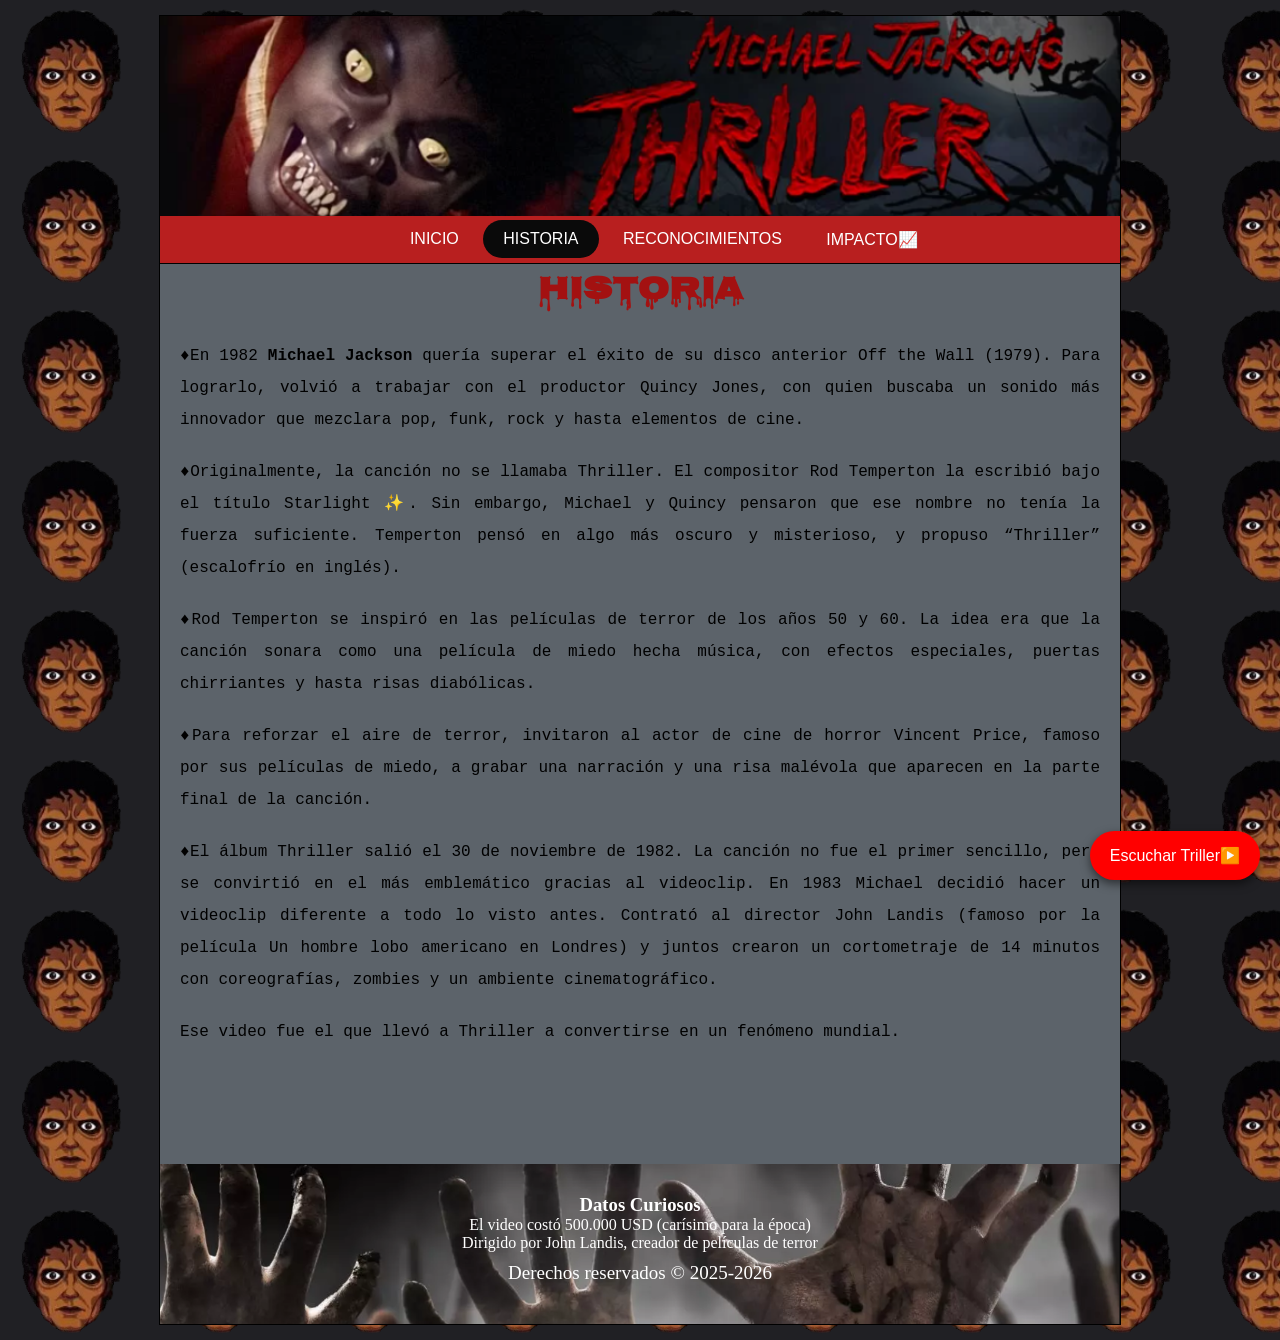
==== historia.html @ c6331d2a "first commit" ====
<!DOCTYPE html>
<html lang="es">
<head>
  <meta charset="UTF-8">
  <title>MJ:REYDELPOP</title>
  <link rel="stylesheet" href="miestilo.css">
  <link rel="stylesheet" href="/historia.css">   
<link href="https://fonts.googleapis.com/css2?family=Nosifer&display=swap" rel="stylesheet">

</head>
<body>
  
  <div id="contenedor">
    <header id="cabecera">      
    </header>
    <button id="btn-musica">Escuchar Triller▶️</button>
<script>
  document.getElementById("btn-musica").addEventListener("click", function() {  
    window.open("https://www.youtube.com/watch?v=sOnqjkJTMaA", "_blank");
  });
</script>
<nav class="menu">
  <ul>
    <li><a href="index.html" id="btn-inicio">INICIO</a></li>
    <li><a class="activo" href="historia.html" id="btn-historia">HISTORIA</a></li>
    <li><a href="reconocimientos.html" id="btn-reconocimientos">RECONOCIMIENTOS</a></li>
    <li><a href="impacto.html" id="btn-impacto">IMPACTO📈</a></li>
  </ul>
</nav>

<header>
  <h1>HISTORIA</h1>
  <p>♦En 1982 <b>Michael Jackson</b> quería superar el éxito de su disco anterior Off the Wall (1979). Para lograrlo, volvió a trabajar con el productor Quincy Jones, con quien buscaba un sonido más innovador que mezclara pop, funk, rock y hasta elementos de cine.</p>
  <p>♦Originalmente, la canción no se llamaba Thriller. El compositor Rod Temperton la escribió bajo el título Starlight ✨.
     Sin embargo, Michael y Quincy pensaron que ese nombre no tenía la fuerza suficiente. Temperton pensó en algo más oscuro y misterioso, y propuso “Thriller” (escalofrío en inglés). </p>
  <p>♦Rod Temperton se inspiró en las películas de terror de los años 50 y 60. La idea era que la canción sonara como una película de miedo hecha música, con efectos especiales, puertas chirriantes y hasta risas diabólicas.</p> 
  <p>♦Para reforzar el aire de terror, invitaron al actor de cine de horror Vincent Price, famoso por sus películas de miedo, a grabar una narración y una risa malévola que aparecen en la parte final de la canción.</p>    
  <p>♦El álbum Thriller salió el 30 de noviembre de 1982. La canción no fue el primer sencillo, pero se convirtió en el más emblemático gracias al videoclip.
    En 1983 Michael decidió hacer un videoclip diferente a todo lo visto antes. Contrató al director John Landis (famoso por la película Un hombre lobo americano en Londres) y juntos crearon un cortometraje de 14 minutos con coreografías, zombies y un ambiente cinematográfico.</p>
 <p>Ese video fue el que llevó a Thriller a convertirse en un fenómeno mundial.</p>
  </section>
  </header>

  <div class="zona_inferior">
   <aside id="columna">
      <h3>Datos Curiosos</h3>
      <blockquote>El video costó 500.000 USD (carísimo para la época)</blockquote>
      <blockquote>Dirigido por John Landis, creador de películas de terror</blockquote>
   </aside>
    <footer id="pie">
      Derechos reservados &copy; 2025-2026
    </footer>
  </div>
</body>
</html>
---- miestilo.css ----
* {
  margin: 0;
  padding: 0;
}
header{
  height: 90px;
}

h1 
{ 
  font-family: nosifer, bold;
  color:rgb(163, 17, 17);
  text-align: center;
}

p
{
    font-family:'Courier New', Courier, monospace;
    font: 90px;
    text-align: justify;
    margin: 20px;
    color: #000;
    line-height: 2.0;
}

body {
  text-align: center;
  background-color:  #202024;
  margin: 0;
  padding: 0;
   background-image: url(/pictures/fondo1.png);
  background-repeat: repeat;
  background-size: 150px;
}
#contenedor {
  width: 960px;
  margin: 15px auto;
  border: 1px solid #000;
}
#cabecera {
  width: 100%;                  
  height: 200px;               
  background: url(/pictures/mj\ triller.png) no-repeat center center;
  background-size: cover;
}

nav.menu{
    border-bottom: 1px solid #000;
    position: relative;
    background-color: #b81f1f;
    padding: 4px;
    font-family:'Segoe UI', Tahoma, Geneva, Verdana, sans-serif;
}
nav.menu ul{
    position: relative;
    width: 105%;
}
nav.menu ul li{
    position: relative;
    display: inline-block;
    vertical-align: top;
    list-style: none;   
}

nav.menu ul li a{
    display: block;
    position: relative;
    text-decoration: none;
    padding: 10px 20px;
    color: #fff;
}
nav.menu ul li a:hover,
nav.menu ul li a.activo{
    background-color: #0a0a0a;
    border-radius: 20px;
    border-style: hidden;
}

#pie {
  background-color: #171414;
  color: white;
  clear: both;
  text-align: center;
  padding: 20px;
  border-top: none;
}
article {
  background: #7d6c6c;       
  border: 1px solid #9c3333; 
  padding: 20px;             
  margin-bottom: 0px;    
  color: #fff;
  box-shadow: none; 
     
}

article footer {
  text-align: right;
  background-color: #7d6c6c;       
  padding: 20px;             
  margin-bottom: 15px;
  color: #fff;

}

time {
  color: #000000;

}
figcaption {
  font: italic 14px verdana, sans-serif;
}
#btn-musica {
    position: fixed;
    bottom: 20px;
    right: 20px;
    background: red;
    color: white;
    border: none;
    padding: 15px 20px;
    border-radius: 50px;
    font-size: 16px;
    cursor: pointer;
    box-shadow: 0px 4px 10px rgba(0,0,0,0.5);
    transition: transform 0.2s ease;
  }

  #btn-musica:hover {
    transform: scale(1.1);
    background: darkred;
  }
 
aside blockquote{
  background-color: #fff;
  box-shadow: none; 
  
}
aside h3{
  background-color: #ffffff;
  box-shadow: none; 
  
}
aside #columna{
  width: 960px;
  height: 54,60px;
}
---- historia.css ----
header {
  background-color: rgb(92, 99, 106);
  height: 900px;
}


.zona_inferior {
  position: relative;
  background-image: url(/pictures/manos.png);
  background-size: cover;
  background-repeat: no-repeat;
  background-position: center;
  text-align: center;
  padding: 30px 20px;
  z-index: 1;
}

aside  blockquote{
  color: white;
  background: none;       
  border: none;           
  box-shadow: none;       
}


#pie {
  color: white;           
  text-align: center;
  padding: 10px;
  font-size: 19px;
  background: none;
}
#columna h3{
    background: none;
    color: white;
}

#columna {
  color: rgb(11, 11, 11);
}

.zona_inferior {
  background-image: url(/pictures/manos.png);
  background-size: cover;
  background-repeat: no-repeat;
  background-position: center;
  padding: 30px 20px;
  text-align: center;
  color: white;
  position: relative;
  z-index: 1;
}


body {
  background-color: #202024;
}
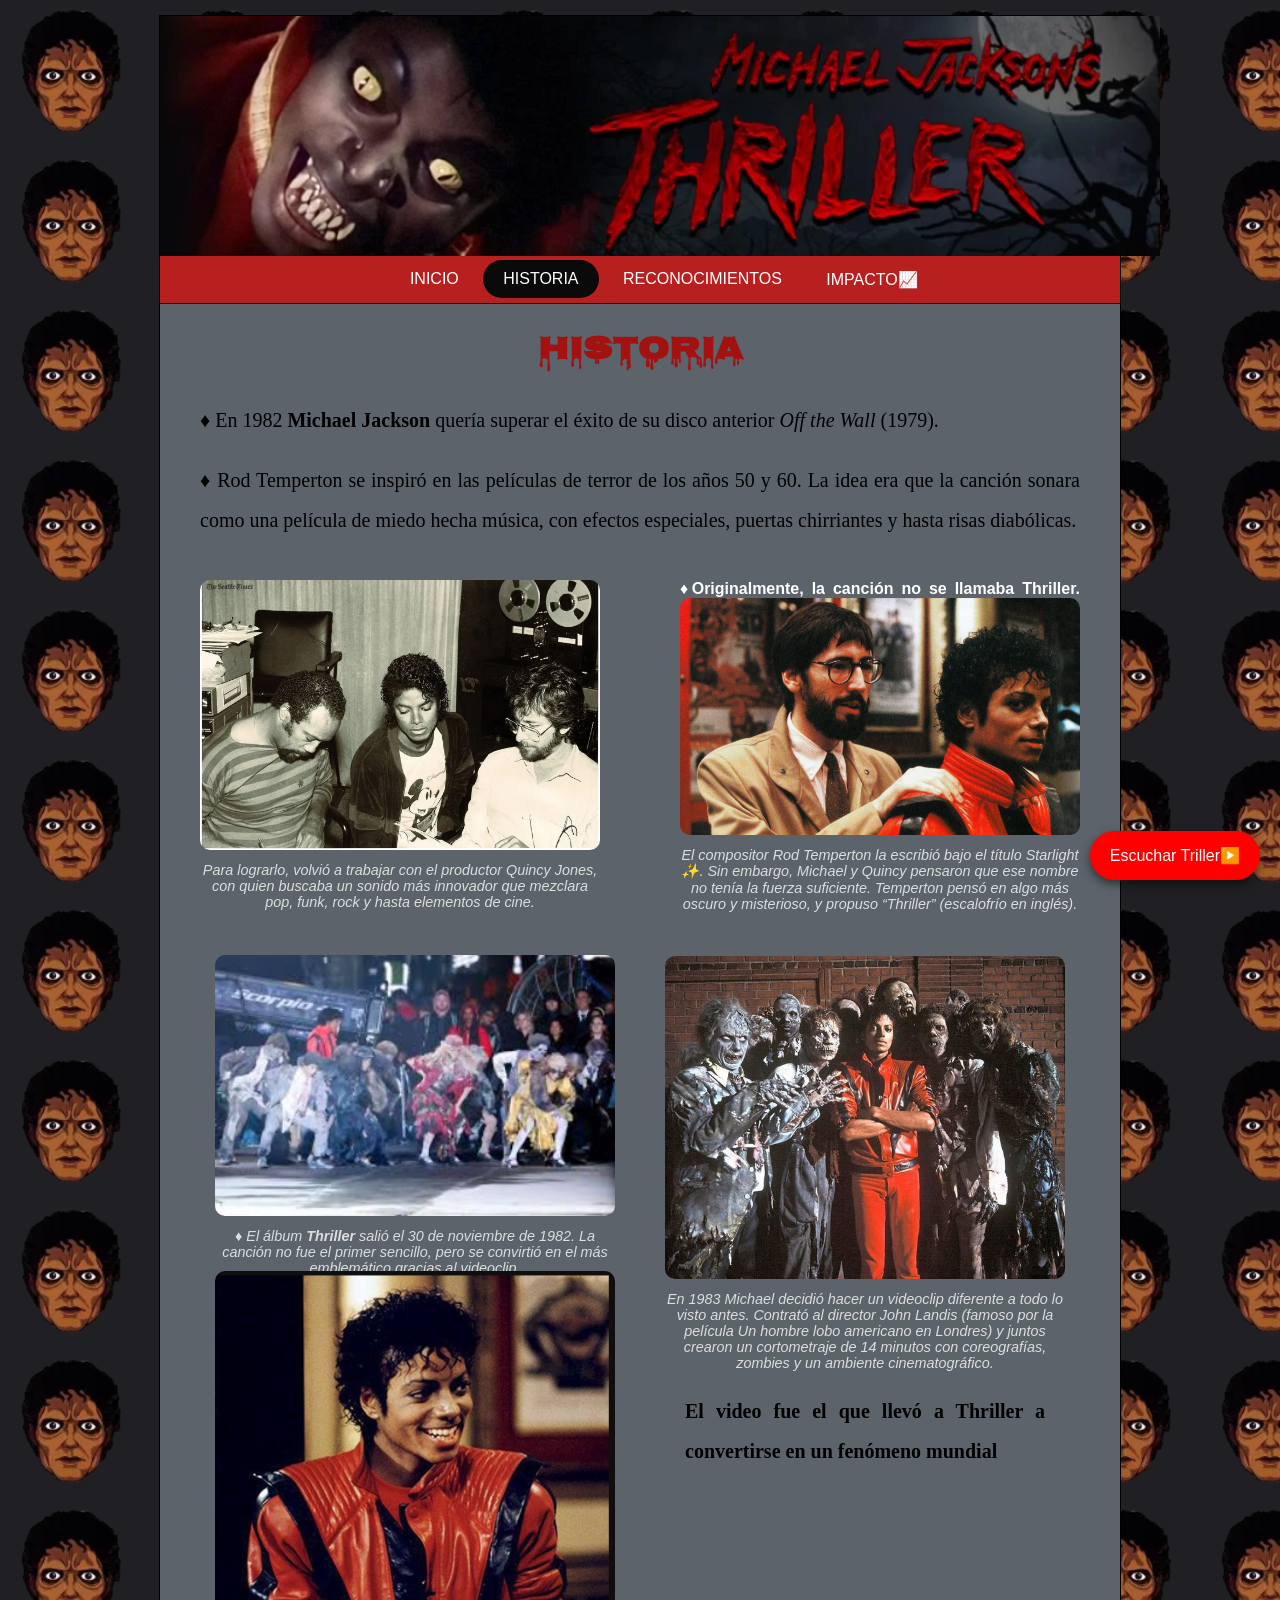
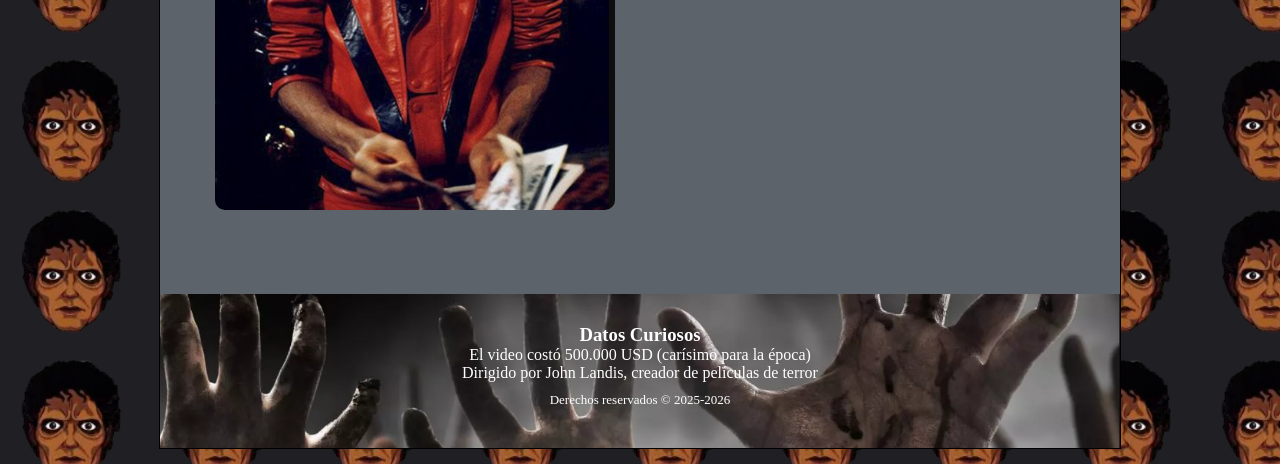
==== commit 52f434e1: "css historia" ====
--- a/historia.html
+++ b/historia.html
@@ -14,11 +14,11 @@
     <header id="cabecera">      
     </header>
     <button id="btn-musica">Escuchar Triller▶️</button>
-<script>
+ <script>
   document.getElementById("btn-musica").addEventListener("click", function() {  
     window.open("https://www.youtube.com/watch?v=sOnqjkJTMaA", "_blank");
   });
-</script>
+ </script>
 <nav class="menu">
   <ul>
     <li><a href="index.html" id="btn-inicio">INICIO</a></li>
@@ -28,18 +28,33 @@
   </ul>
 </nav>
 
-<header>
+ <header>
   <h1>HISTORIA</h1>
-  <p>♦En 1982 <b>Michael Jackson</b> quería superar el éxito de su disco anterior Off the Wall (1979). Para lograrlo, volvió a trabajar con el productor Quincy Jones, con quien buscaba un sonido más innovador que mezclara pop, funk, rock y hasta elementos de cine.</p>
-  <p>♦Originalmente, la canción no se llamaba Thriller. El compositor Rod Temperton la escribió bajo el título Starlight ✨.
-     Sin embargo, Michael y Quincy pensaron que ese nombre no tenía la fuerza suficiente. Temperton pensó en algo más oscuro y misterioso, y propuso “Thriller” (escalofrío en inglés). </p>
-  <p>♦Rod Temperton se inspiró en las películas de terror de los años 50 y 60. La idea era que la canción sonara como una película de miedo hecha música, con efectos especiales, puertas chirriantes y hasta risas diabólicas.</p> 
-  <p>♦Para reforzar el aire de terror, invitaron al actor de cine de horror Vincent Price, famoso por sus películas de miedo, a grabar una narración y una risa malévola que aparecen en la parte final de la canción.</p>    
-  <p>♦El álbum Thriller salió el 30 de noviembre de 1982. La canción no fue el primer sencillo, pero se convirtió en el más emblemático gracias al videoclip.
-    En 1983 Michael decidió hacer un videoclip diferente a todo lo visto antes. Contrató al director John Landis (famoso por la película Un hombre lobo americano en Londres) y juntos crearon un cortometraje de 14 minutos con coreografías, zombies y un ambiente cinematográfico.</p>
- <p>Ese video fue el que llevó a Thriller a convertirse en un fenómeno mundial.</p>
-  </section>
-  </header>
+
+  <p>♦ En 1982 <b>Michael Jackson</b> quería superar el éxito de su disco anterior <i>Off the Wall</i> (1979).</p>
+  <p>♦ Rod Temperton se inspiró en las películas de terror de los años 50 y 60. La idea era que la canción sonara como una película de miedo hecha música, con efectos especiales, puertas chirriantes y hasta risas diabólicas.</p>
+
+   <figure class="izquierda">
+       <img src="/pictures/quincy.png" alt="Quincy Jones">
+    <figcaption>Para lograrlo, volvió a trabajar con el productor Quincy Jones, con quien buscaba un sonido más innovador que mezclara pop, funk, rock y hasta elementos de cine.</figcaption>
+  </figure>
+    <figure class="derecha">  <b>♦Originalmente, la canción no se llamaba Thriller.</b>
+    <img src="/pictures/rod.png" alt="Rod Temperton">
+    <figcaption>El compositor Rod Temperton la escribió bajo el título <i>Starlight</i> ✨. Sin embargo, Michael y Quincy pensaron que ese nombre no tenía la fuerza suficiente. Temperton pensó en algo más oscuro y misterioso, y propuso “Thriller” (escalofrío en inglés).</figcaption>
+    </figure>
+   <figure class="centro"> 
+   <img src="/pictures/detras1.png" alt="detras1"><figcaption>♦ El álbum <b>Thriller</b> salió el 30 de noviembre de 1982. La canción no fue el primer sencillo, pero se convirtió en el más emblemático gracias al videoclip.</p>
+   </figcaption> 
+   <figure class="history">
+   <img src="/pictures/historia1.png" alt="historia1">
+   <figcaption> En 1983 Michael decidió hacer un videoclip diferente a todo lo visto antes. Contrató al director John Landis (famoso por la película <i>Un hombre lobo americano en Londres</i>) y juntos crearon un cortometraje de 14 minutos con coreografías, zombies y un ambiente cinematográfico.
+   </figcaption>  
+   
+   <figure class="fin">
+    <img src="/pictures/historia2.png" alt="fin">
+   </figure>
+    <p> <b>El video fue el que llevó a Thriller a convertirse en un fenómeno mundial</P> </b> 
+</header></b>
 
   <div class="zona_inferior">
    <aside id="columna">
--- a/historia.css
+++ b/historia.css
@@ -1,8 +1,14 @@
 header {
   background-color: rgb(92, 99, 106);
-  height: 900px;
+  height: 1550px;
+  
 }
+p {
+  text-align: justify;
+  font-size: 20px;
+  font-family: 'Segoe UI', Tahoma ;
 
+}
 
 .zona_inferior {
   position: relative;
@@ -14,6 +20,69 @@
   padding: 30px 20px;
   z-index: 1;
 }
+header {
+  margin: auto;
+  padding: 20px;
+  text-align: justify;
+  color: white;
+  font-family: Arial, sans-serif;
+}
+
+figure {
+  width: 400px;
+  margin: 20px;
+}
+
+figure img {
+  width: 100%;
+  border-radius: 10px;
+  margin-top: auto;
+}
+
+figure.izquierda {
+  float: left;
+  margin-right: 55px;
+  margin-top: 20px;
+}
+
+figure.centro {
+  float: center;
+  position: absolute;
+  padding:375px 15px;
+
+}
+
+figure.derecha {
+  float: right;
+  margin-left: 25px;
+}
+
+figure.history {
+  float: right;
+  margin-left: 300px;
+  margin-top: -490px; 
+  position: absolute;
+  padding: 150px;
+}
+figure.fin {
+  float: left;
+  margin-left: -450px; 
+  margin-top: -100px; 
+  position: absolute;
+  padding: -500px;
+}
+
+
+
+
+figcaption {
+  font-style: italic;
+  color: #ddd;
+  text-align: center;
+  font-size: 0.9em;
+  margin-top: 8px;
+}
+
 
 aside  blockquote{
   color: white;
@@ -27,7 +96,7 @@
   color: white;           
   text-align: center;
   padding: 10px;
-  font-size: 19px;
+  font-size: 13px;
   background: none;
 }
 #columna h3{
@@ -52,7 +121,6 @@
 }
 
 
-body {
-  background-color: #202024;
-}
 
+
+  
